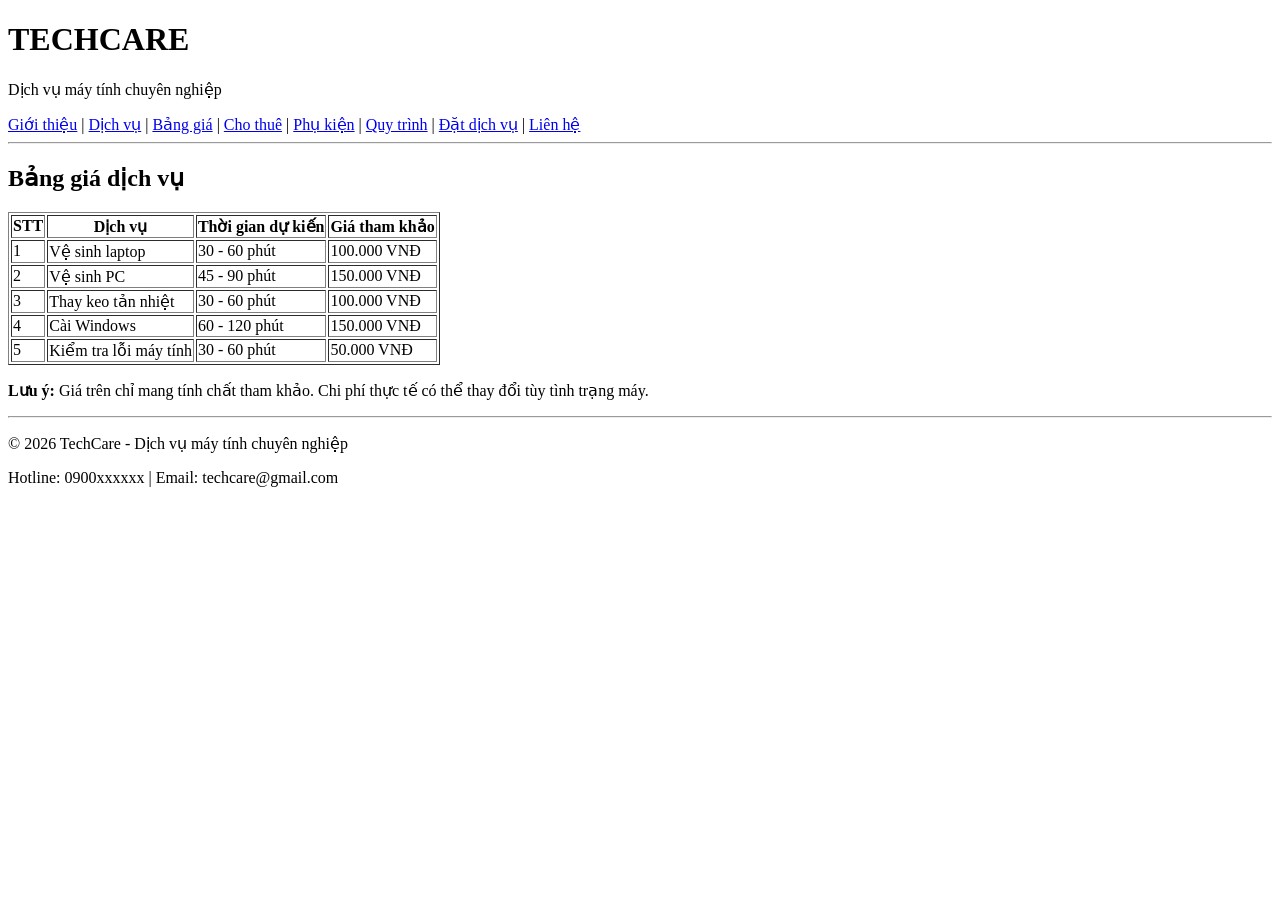
==== bang-gia.html @ 68491d5f "Update" ====
<!DOCTYPE html>
<html lang="vi">
<head>
    <meta charset="UTF-8">
    <meta name="viewport" content="width=device-width, initial-scale=1.0">
    <title>Bảng giá - TechCare</title>
    <meta name="description" content="TechCare - Dịch vụ sửa chữa, vệ sinh, cho thuê máy tính và phụ kiện máy tính">
</head>
<body>
<header>
    <h1>TECHCARE</h1>
    <p>Dịch vụ máy tính chuyên nghiệp</p>
    <nav>
    <a href="index.html#gioi-thieu">Giới thiệu</a> |
    <a href="dich-vu.html">Dịch vụ</a> |
    <a href="bang-gia.html">Bảng giá</a> |
    <a href="cho-thue.html">Cho thuê</a> |
    <a href="phu-kien.html">Phụ kiện</a> |
    <a href="index.html#quy-trinh">Quy trình</a> |
    <a href="dat-dich-vu.html">Đặt dịch vụ</a> |
    <a href="index.html#lien-he">Liên hệ</a>
</nav>
</header>
<hr>
<main>
<section id="bang-gia">

            <h2>Bảng giá dịch vụ</h2>

            <table border="1">

                <thead>
                    <tr>
                        <th>STT</th>
                        <th>Dịch vụ</th>
                        <th>Thời gian dự kiến</th>
                        <th>Giá tham khảo</th>
                    </tr>
                </thead>

                <tbody>

                    <tr>
                        <td>1</td>
                        <td>Vệ sinh laptop</td>
                        <td>30 - 60 phút</td>
                        <td>100.000 VNĐ</td>
                    </tr>

                    <tr>
                        <td>2</td>
                        <td>Vệ sinh PC</td>
                        <td>45 - 90 phút</td>
                        <td>150.000 VNĐ</td>
                    </tr>

                    <tr>
                        <td>3</td>
                        <td>Thay keo tản nhiệt</td>
                        <td>30 - 60 phút</td>
                        <td>100.000 VNĐ</td>
                    </tr>

                    <tr>
                        <td>4</td>
                        <td>Cài Windows</td>
                        <td>60 - 120 phút</td>
                        <td>150.000 VNĐ</td>
                    </tr>

                    <tr>
                        <td>5</td>
                        <td>Kiểm tra lỗi máy tính</td>
                        <td>30 - 60 phút</td>
                        <td>50.000 VNĐ</td>
                    </tr>

                </tbody>

            </table>

            <p>
                <strong>Lưu ý:</strong>
                Giá trên chỉ mang tính chất tham khảo.
                Chi phí thực tế có thể thay đổi tùy tình trạng máy.
            </p>

        </section>
</main>
<footer>
    <hr>
    <p>&copy; 2026 TechCare - Dịch vụ máy tính chuyên nghiệp</p>
    <p>Hotline: 0900xxxxxx | Email: techcare@gmail.com</p>
</footer>
</body>
</html>
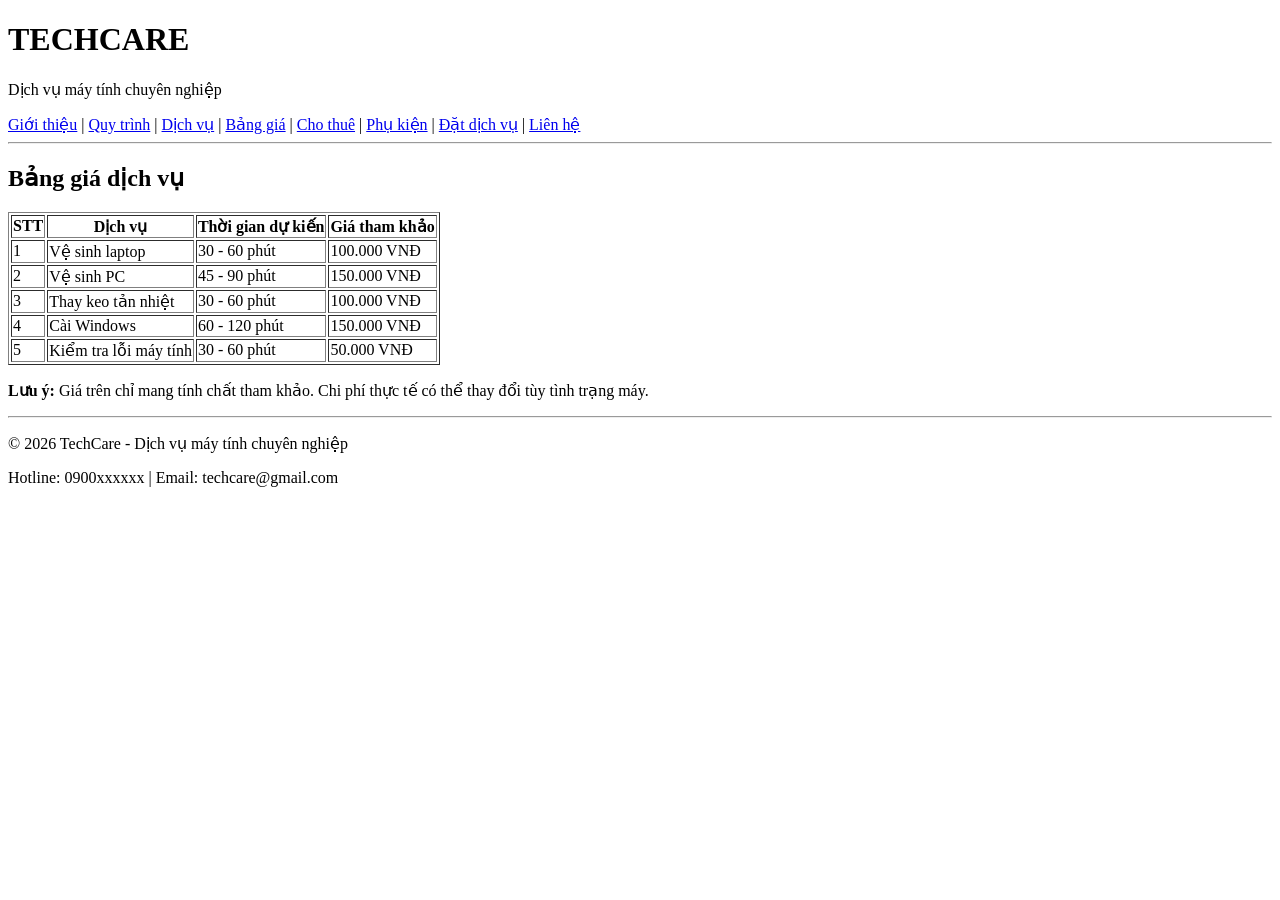
==== commit 03096986: "2" ====
--- a/bang-gia.html
+++ b/bang-gia.html
@@ -12,11 +12,11 @@
     <p>Dịch vụ máy tính chuyên nghiệp</p>
     <nav>
     <a href="index.html#gioi-thieu">Giới thiệu</a> |
+    <a href="index.html#quy-trinh">Quy trình</a> |
     <a href="dich-vu.html">Dịch vụ</a> |
     <a href="bang-gia.html">Bảng giá</a> |
     <a href="cho-thue.html">Cho thuê</a> |
     <a href="phu-kien.html">Phụ kiện</a> |
-    <a href="index.html#quy-trinh">Quy trình</a> |
     <a href="dat-dich-vu.html">Đặt dịch vụ</a> |
     <a href="index.html#lien-he">Liên hệ</a>
 </nav>
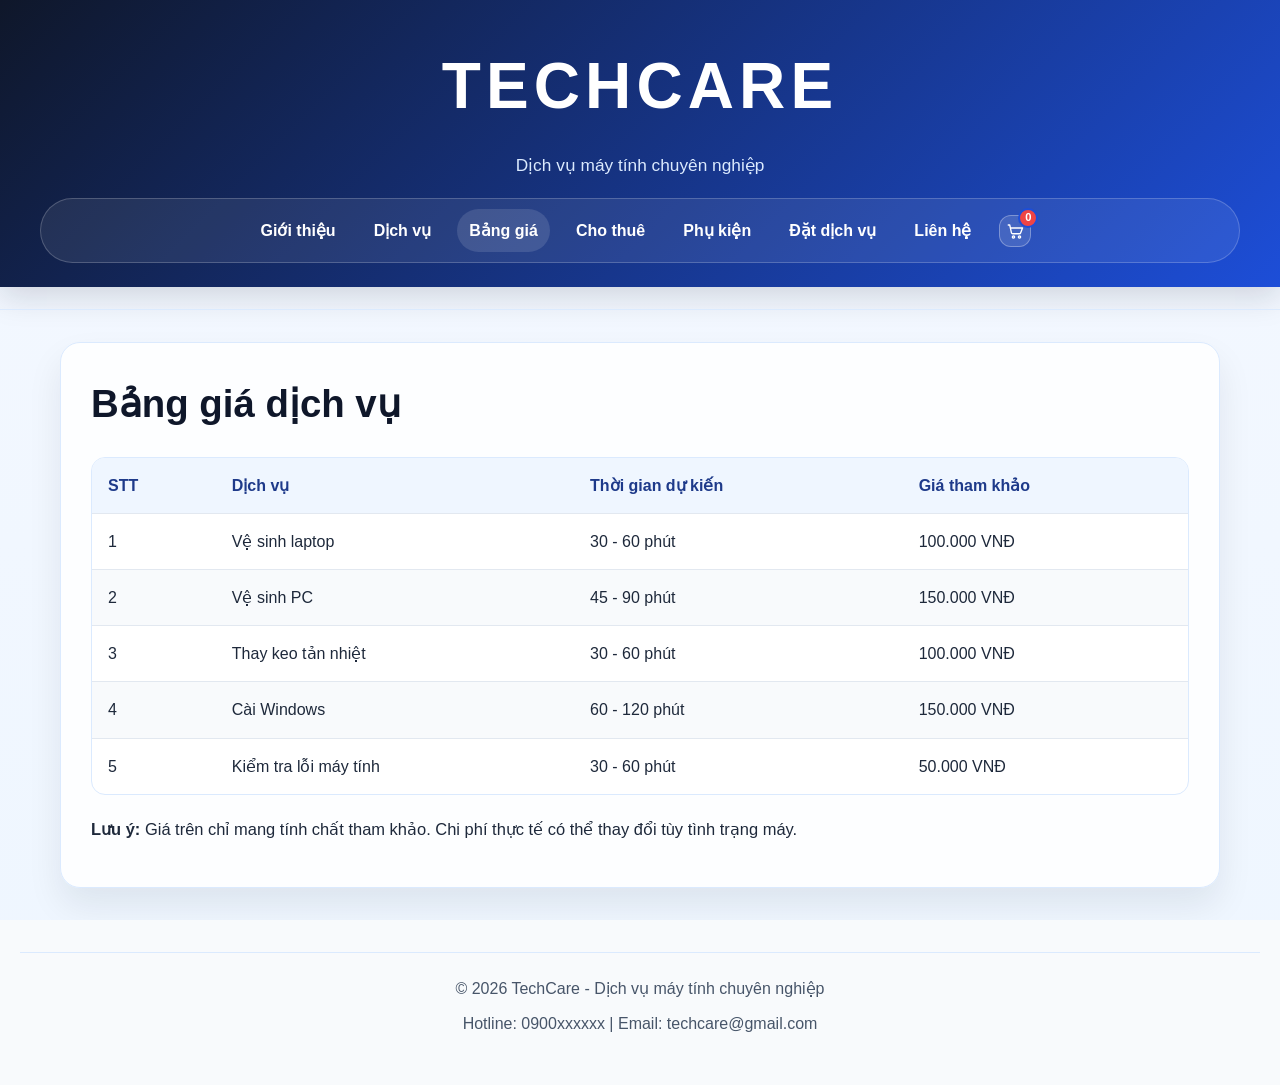
==== commit 752e9ea3: "css" ====
--- a/bang-gia.html
+++ b/bang-gia.html
@@ -5,20 +5,28 @@
     <meta name="viewport" content="width=device-width, initial-scale=1.0">
     <title>Bảng giá - TechCare</title>
     <meta name="description" content="TechCare - Dịch vụ sửa chữa, vệ sinh, cho thuê máy tính và phụ kiện máy tính">
+    <link rel="stylesheet" href="style.css">
 </head>
 <body>
 <header>
     <h1>TECHCARE</h1>
     <p>Dịch vụ máy tính chuyên nghiệp</p>
     <nav>
-    <a href="index.html#gioi-thieu">Giới thiệu</a> |
-    <a href="index.html#quy-trinh">Quy trình</a> |
-    <a href="dich-vu.html">Dịch vụ</a> |
-    <a href="bang-gia.html">Bảng giá</a> |
-    <a href="cho-thue.html">Cho thuê</a> |
-    <a href="phu-kien.html">Phụ kiện</a> |
-    <a href="dat-dich-vu.html">Đặt dịch vụ</a> |
+    <a href="index.html#gioi-thieu">Giới thiệu</a>
+    <a href="dich-vu.html">Dịch vụ</a>
+    <a href="bang-gia.html" aria-current="page">Bảng giá</a>
+    <a href="cho-thue.html">Cho thuê</a>
+    <a href="phu-kien.html">Phụ kiện</a>
+    <a href="dat-dich-vu.html">Đặt dịch vụ</a>
     <a href="index.html#lien-he">Liên hệ</a>
+    <button class="cart-button" type="button" aria-label="Giỏ hàng, 0 sản phẩm" aria-haspopup="dialog" aria-controls="cart-dialog">
+        <svg viewBox="0 0 24 24" aria-hidden="true" focusable="false">
+            <path d="M3 4h2l2.2 10.1a2 2 0 0 0 2 1.6h8.5a2 2 0 0 0 1.9-1.4L22 8H6"></path>
+            <circle cx="10" cy="20" r="1.5"></circle>
+            <circle cx="18" cy="20" r="1.5"></circle>
+        </svg>
+        <span class="cart-count" aria-live="polite">0</span>
+    </button>
 </nav>
 </header>
 <hr>
@@ -27,7 +35,8 @@
 
             <h2>Bảng giá dịch vụ</h2>
 
-            <table border="1">
+            <div class="table-wrap">
+            <table>
 
                 <thead>
                     <tr>
@@ -78,6 +87,7 @@
                 </tbody>
 
             </table>
+            </div>
 
             <p>
                 <strong>Lưu ý:</strong>
@@ -92,5 +102,6 @@
     <p>&copy; 2026 TechCare - Dịch vụ máy tính chuyên nghiệp</p>
     <p>Hotline: 0900xxxxxx | Email: techcare@gmail.com</p>
 </footer>
+<script src="cart.js"></script>
 </body>
 </html>
--- a/style.css
+++ b/style.css
@@ -0,0 +1,433 @@
+* {
+    box-sizing: border-box;
+}
+
+html {
+    scroll-behavior: smooth;
+}
+
+body {
+    margin: 0;
+    font-family: "Segoe UI", Tahoma, Geneva, Verdana, sans-serif;
+    background: linear-gradient(180deg, #f4f8ff 0%, #eef6ff 100%);
+    color: #1e293b;
+    line-height: 1.7;
+}
+
+header {
+    background: linear-gradient(135deg, #0f172a 0%, #1d4ed8 100%);
+    color: #ffffff;
+    padding: 32px 20px 24px;
+    text-align: center;
+    box-shadow: 0 10px 30px rgba(15, 23, 42, 0.15);
+}
+
+header h1 {
+    margin: 0;
+    font-size: clamp(2.2rem, 5vw, 4rem);
+    letter-spacing: 0.08em;
+    font-weight: 800;
+}
+
+header p {
+    margin: 10px 0 18px;
+    font-size: 1.08rem;
+    color: #dbeafe;
+}
+
+nav {
+    display: flex;
+    justify-content: center;
+    align-items: center;
+    flex-wrap: wrap;
+    gap: 10px 14px;
+    max-width: 1200px;
+    margin: 0 auto;
+    padding: 10px 18px;
+    border-radius: 999px;
+    background: rgba(255, 255, 255, 0.08);
+    border: 1px solid rgba(255, 255, 255, 0.2);
+}
+
+nav a {
+    color: #ffffff;
+    text-decoration: none;
+    font-weight: 600;
+    padding: 8px 12px;
+    border-radius: 999px;
+    transition: all 0.2s ease;
+}
+
+nav a:hover,
+nav a:focus,
+nav a[aria-current="page"] {
+    background: rgba(255, 255, 255, 0.12);
+    text-decoration: none;
+}
+
+.cart-button {
+    position: relative;
+    display: inline-grid;
+    flex: 0 0 32px;
+    place-items: center;
+    width: 32px;
+    height: 32px;
+    margin-left: 2px;
+    padding: 0;
+    border: 1px solid rgba(255, 255, 255, 0.3);
+    border-radius: 12px;
+    background: rgba(255, 255, 255, 0.12);
+    color: #ffffff;
+}
+
+.cart-button:hover,
+.cart-button:focus {
+    background: rgba(255, 255, 255, 0.24);
+    transform: translateY(-1px);
+}
+
+.cart-button svg {
+    width: 18px;
+    height: 18px;
+    fill: none;
+    stroke: currentColor;
+    stroke-linecap: round;
+    stroke-linejoin: round;
+    stroke-width: 1.8;
+}
+
+.cart-count {
+    position: absolute;
+    top: -8px;
+    right: -8px;
+    display: grid;
+    min-width: 20px;
+    height: 20px;
+    padding: 0 5px;
+    place-items: center;
+    border: 2px solid #1d4ed8;
+    border-radius: 999px;
+    background: #ef4444;
+    color: #ffffff;
+    font-size: 0.7rem;
+    font-weight: 800;
+    line-height: 1;
+}
+
+main {
+    max-width: 1200px;
+    margin: 32px auto;
+    padding: 0 20px;
+}
+
+section {
+    background: rgba(255, 255, 255, 0.88);
+    border: 1px solid #dbeafe;
+    border-radius: 20px;
+    padding: 28px 30px;
+    margin-bottom: 28px;
+    box-shadow: 0 18px 35px rgba(15, 23, 42, 0.08);
+}
+
+section h2 {
+    margin-top: 0;
+    margin-bottom: 18px;
+    color: #0f172a;
+    font-size: clamp(1.8rem, 3vw, 2.6rem);
+}
+
+section h3 {
+    margin-top: 24px;
+    margin-bottom: 12px;
+    color: #1d4ed8;
+    font-size: 1.5rem;
+}
+
+section p {
+    margin: 0 0 16px;
+    font-size: 1.03rem;
+}
+
+img {
+    display: block;
+    max-width: 100%;
+    height: auto;
+    border-radius: 18px;
+    margin: 18px 0;
+    box-shadow: 0 10px 24px rgba(37, 99, 235, 0.15);
+}
+
+ul,
+ol {
+    padding-left: 24px;
+    margin: 12px 0 0;
+}
+
+li {
+    margin-bottom: 10px;
+    line-height: 1.7;
+}
+
+li strong {
+    color: #0f172a;
+}
+
+.table-wrap {
+    width: 100%;
+    overflow-x: auto;
+    margin: 20px 0;
+    border: 1px solid #dbeafe;
+    border-radius: 14px;
+    background: #ffffff;
+}
+
+table {
+    width: 100%;
+    border-collapse: collapse;
+    text-align: left;
+}
+
+th,
+td {
+    padding: 14px 16px;
+    border-bottom: 1px solid #e2e8f0;
+}
+
+th {
+    background: #eff6ff;
+    color: #1e3a8a;
+    font-weight: 700;
+    white-space: nowrap;
+}
+
+tbody tr:last-child td {
+    border-bottom: 0;
+}
+
+tbody tr:nth-child(even) {
+    background: #f8fafc;
+}
+
+tbody tr:hover {
+    background: #eff6ff;
+}
+
+article {
+    padding: 22px;
+    margin: 20px 0;
+    border: 1px solid #dbeafe;
+    border-radius: 16px;
+    background: #f8fbff;
+}
+
+article h3 {
+    margin-top: 0;
+}
+
+form p {
+    margin-bottom: 20px;
+}
+
+label {
+    display: inline-block;
+    margin-bottom: 6px;
+    color: #0f172a;
+    font-weight: 600;
+}
+
+input,
+select,
+textarea {
+    width: 100%;
+    max-width: 600px;
+    padding: 12px 14px;
+    border: 1px solid #cbd5e1;
+    border-radius: 10px;
+    background: #ffffff;
+    color: #1e293b;
+    font: inherit;
+}
+
+input:focus,
+select:focus,
+textarea:focus {
+    outline: 3px solid rgba(37, 99, 235, 0.18);
+    border-color: #2563eb;
+}
+
+textarea {
+    resize: vertical;
+}
+
+button {
+    padding: 12px 22px;
+    border: 0;
+    border-radius: 999px;
+    background: #1d4ed8;
+    color: #ffffff;
+    font: inherit;
+    font-weight: 700;
+    cursor: pointer;
+    transition: background 0.2s ease, transform 0.2s ease;
+}
+
+button:hover,
+button:focus {
+    background: #1e40af;
+    transform: translateY(-1px);
+}
+
+.add-to-cart-button {
+    padding: 7px 12px;
+    border-radius: 10px;
+    font-size: 0.88rem;
+    white-space: nowrap;
+}
+
+.cart-dialog {
+    width: min(520px, calc(100% - 32px));
+    max-height: min(80vh, 680px);
+    padding: 0;
+    border: 1px solid #dbeafe;
+    border-radius: 20px;
+    color: #1e293b;
+    box-shadow: 0 24px 70px rgba(15, 23, 42, 0.25);
+}
+
+.cart-dialog::backdrop {
+    background: rgba(15, 23, 42, 0.55);
+    backdrop-filter: blur(3px);
+}
+
+.cart-dialog-content {
+    padding: 24px;
+}
+
+.cart-dialog-header {
+    display: flex;
+    align-items: center;
+    justify-content: space-between;
+    gap: 16px;
+    margin-bottom: 16px;
+}
+
+.cart-dialog-header h2 {
+    margin: 0;
+    color: #0f172a;
+    font-size: 1.6rem;
+}
+
+.cart-close-button {
+    flex: 0 0 38px;
+    width: 38px;
+    height: 38px;
+    padding: 0;
+    border-radius: 12px;
+    background: #eff6ff;
+    color: #1e3a8a;
+    font-size: 1.3rem;
+}
+
+.cart-close-button:hover,
+.cart-close-button:focus {
+    background: #dbeafe;
+}
+
+.cart-items {
+    display: grid;
+    gap: 10px;
+    max-height: 45vh;
+    overflow-y: auto;
+    padding: 2px;
+}
+
+.cart-item {
+    display: flex;
+    align-items: center;
+    justify-content: space-between;
+    gap: 12px;
+    padding: 12px 14px;
+    border: 1px solid #dbeafe;
+    border-radius: 12px;
+    background: #f8fbff;
+}
+
+.cart-item p {
+    margin: 0;
+}
+
+.cart-item-name {
+    color: #0f172a;
+    font-weight: 700;
+}
+
+.cart-item-price {
+    color: #475569;
+    font-size: 0.92rem;
+}
+
+.cart-remove-button {
+    flex: 0 0 auto;
+    padding: 6px 10px;
+    border-radius: 9px;
+    background: #fee2e2;
+    color: #991b1b;
+    font-size: 0.85rem;
+}
+
+.cart-remove-button:hover,
+.cart-remove-button:focus {
+    background: #fecaca;
+}
+
+.cart-empty {
+    margin: 0;
+    padding: 18px 0;
+    color: #64748b;
+}
+
+.cart-total {
+    margin: 18px 0 0;
+    padding-top: 14px;
+    border-top: 1px solid #dbeafe;
+    color: #0f172a;
+    font-size: 1.1rem;
+    font-weight: 700;
+    text-align: right;
+}
+
+hr {
+    border: none;
+    border-top: 1px solid #dbeafe;
+    margin: 22px 0;
+}
+
+footer {
+    text-align: center;
+    padding: 10px 20px 40px;
+    color: #475569;
+    background: #f8fafc;
+}
+
+footer p {
+    margin: 8px 0;
+}
+
+@media (max-width: 640px) {
+    header {
+        padding-top: 24px;
+    }
+
+    nav {
+        border-radius: 18px;
+        padding: 12px 10px;
+    }
+
+    nav a {
+        width: fit-content;
+    }
+
+    section {
+        padding: 22px 18px;
+    }
+}
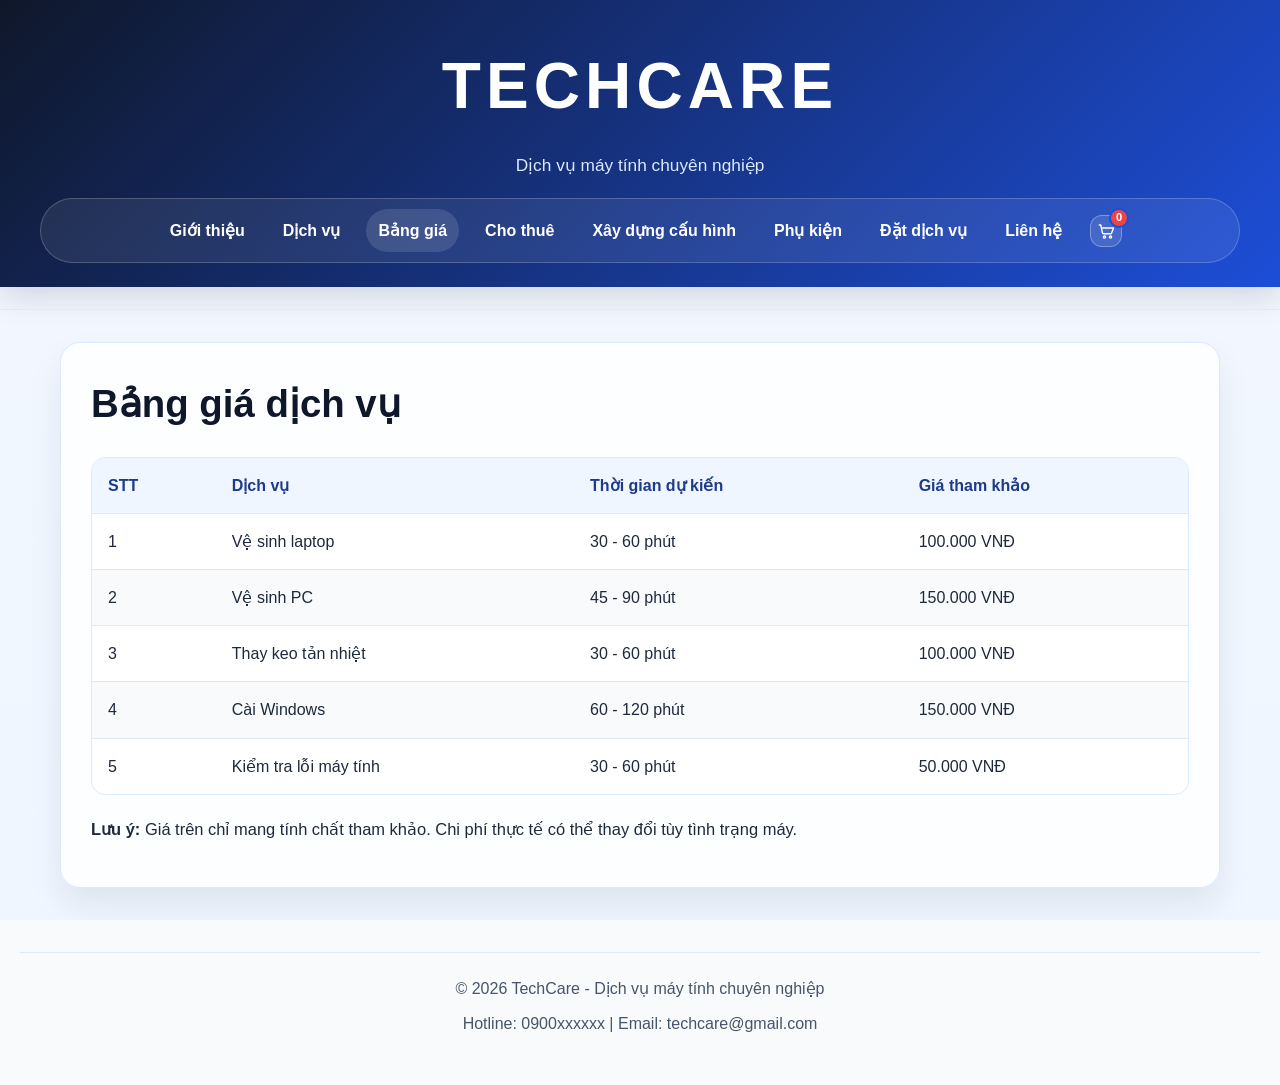
==== commit ee763e0b: "thêm mục xây dựng cấu hình" ====
--- a/bang-gia.html
+++ b/bang-gia.html
@@ -16,6 +16,7 @@
     <a href="dich-vu.html">Dịch vụ</a>
     <a href="bang-gia.html" aria-current="page">Bảng giá</a>
     <a href="cho-thue.html">Cho thuê</a>
+    <a href="xay-dung-cau-hinh.html">Xây dựng cấu hình</a>
     <a href="phu-kien.html">Phụ kiện</a>
     <a href="dat-dich-vu.html">Đặt dịch vụ</a>
     <a href="index.html#lien-he">Liên hệ</a>
--- a/style.css
+++ b/style.css
@@ -431,3 +431,219 @@
         padding: 22px 18px;
     }
 }
+
+article {
+    overflow: hidden; 
+    transition: transform 0.3s ease, box-shadow 0.3s ease, border-color 0.3s ease;
+}
+
+article img {
+    transition: transform 0.5s ease;
+}
+
+article:hover {
+    transform: translateY(-4px);
+    border-color: #93c5fd;
+    box-shadow: 0 20px 40px rgba(37, 99, 235, 0.12);
+}
+
+article:hover img {
+    transform: scale(1.04);
+}
+
+.cart-items::-webkit-scrollbar {
+    width: 6px;
+}
+
+.cart-items::-webkit-scrollbar-track {
+    background: #f1f5f9;
+    border-radius: 999px;
+}
+
+.cart-items::-webkit-scrollbar-thumb {
+    background: #cbd5e1;
+    border-radius: 999px;
+    transition: background 0.2s ease;
+}
+
+.cart-items::-webkit-scrollbar-thumb:hover {
+    background: #94a3b8;
+}
+
+button:active,
+.cart-button:active {
+    transform: scale(0.97);
+}
+
+body {
+    -webkit-font-smoothing: antialiased;
+    -moz-osx-font-smoothing: antialiased;
+}
+
+.cart-empty {
+    text-align: center;
+    font-style: italic;
+    color: #94a3b8;
+    padding: 28px 0;
+} 
+/* ===== PC Builder ===== */
+.pc-builder {
+    display: grid;
+    grid-template-columns: minmax(0, 1fr) 340px;
+    gap: 24px;
+    align-items: start;
+}
+
+.pc-builder-parts {
+    display: grid;
+    gap: 14px;
+}
+
+.pc-part-group {
+    display: grid;
+    gap: 6px;
+    padding: 14px 16px;
+    border: 1px solid #dbeafe;
+    border-radius: 14px;
+    background: #f8fbff;
+}
+
+.pc-part-label {
+    color: #0f172a;
+    font-weight: 700;
+    margin: 0;
+}
+
+.pc-part-select {
+    width: 100%;
+    max-width: none;
+}
+
+.pc-builder-summary {
+    position: sticky;
+    top: 20px;
+    padding: 20px;
+    border: 1px solid #dbeafe;
+    border-radius: 16px;
+    background: #ffffff;
+    box-shadow: 0 16px 32px rgba(15, 23, 42, 0.08);
+}
+
+.pc-builder-summary h3 {
+    margin-top: 0;
+    color: #0f172a;
+    font-size: 1.3rem;
+}
+
+.pc-summary-list {
+    list-style: none;
+    padding: 0;
+    margin: 0 0 12px;
+    display: grid;
+    gap: 8px;
+    font-size: 0.93rem;
+}
+
+.pc-summary-item {
+    display: flex;
+    justify-content: space-between;
+    gap: 10px;
+    padding-bottom: 8px;
+    border-bottom: 1px dashed #e2e8f0;
+}
+
+.pc-summary-item span:last-child {
+    color: #1d4ed8;
+    font-weight: 700;
+    white-space: nowrap;
+}
+
+.pc-summary-empty {
+    color: #64748b;
+    font-style: italic;
+}
+
+.pc-warning {
+    margin: 12px 0;
+    padding: 10px 12px;
+    border-radius: 10px;
+    background: #fef3c7;
+    color: #92400e;
+    font-size: 0.9rem;
+}
+
+.pc-total {
+    margin: 16px 0;
+    padding-top: 12px;
+    border-top: 1px solid #dbeafe;
+    font-size: 1.05rem;
+}
+
+.pc-total strong {
+    color: #dc2626;
+    font-size: 1.25rem;
+}
+
+.pc-actions {
+    display: grid;
+    gap: 10px;
+}
+
+.pc-add-all {
+    width: 100%;
+}
+
+.pc-add-all:disabled {
+    background: #94a3b8;
+    cursor: not-allowed;
+    transform: none;
+}
+
+.pc-reset {
+    width: 100%;
+    background: #e2e8f0;
+    color: #1e293b;
+}
+
+.pc-reset:hover,
+.pc-reset:focus {
+    background: #cbd5e1;
+}
+
+@media (max-width: 860px) {
+    .pc-builder {
+        grid-template-columns: 1fr;
+    }
+
+    .pc-builder-summary {
+        position: static;
+    }
+}
+/* ===== Tùy chọn số lượng linh kiện (RAM) ===== */
+.pc-part-qty {
+    display: flex;
+    align-items: center;
+    gap: 12px;
+    margin-top: 10px;
+    padding-top: 10px;
+    border-top: 1px dashed #dbeafe;
+}
+
+.pc-part-qty label {
+    margin-bottom: 0;
+    font-weight: 600;
+    color: #475569;
+    font-size: 0.95rem;
+}
+
+.pc-part-qty-select {
+    width: auto;
+    max-width: 120px;
+    padding: 8px 12px;
+    border: 1px solid #cbd5e1;
+    border-radius: 8px;
+    background-color: #ffffff;
+    font: inherit;
+    color: #1e293b;
+    cursor: pointer;
+}
